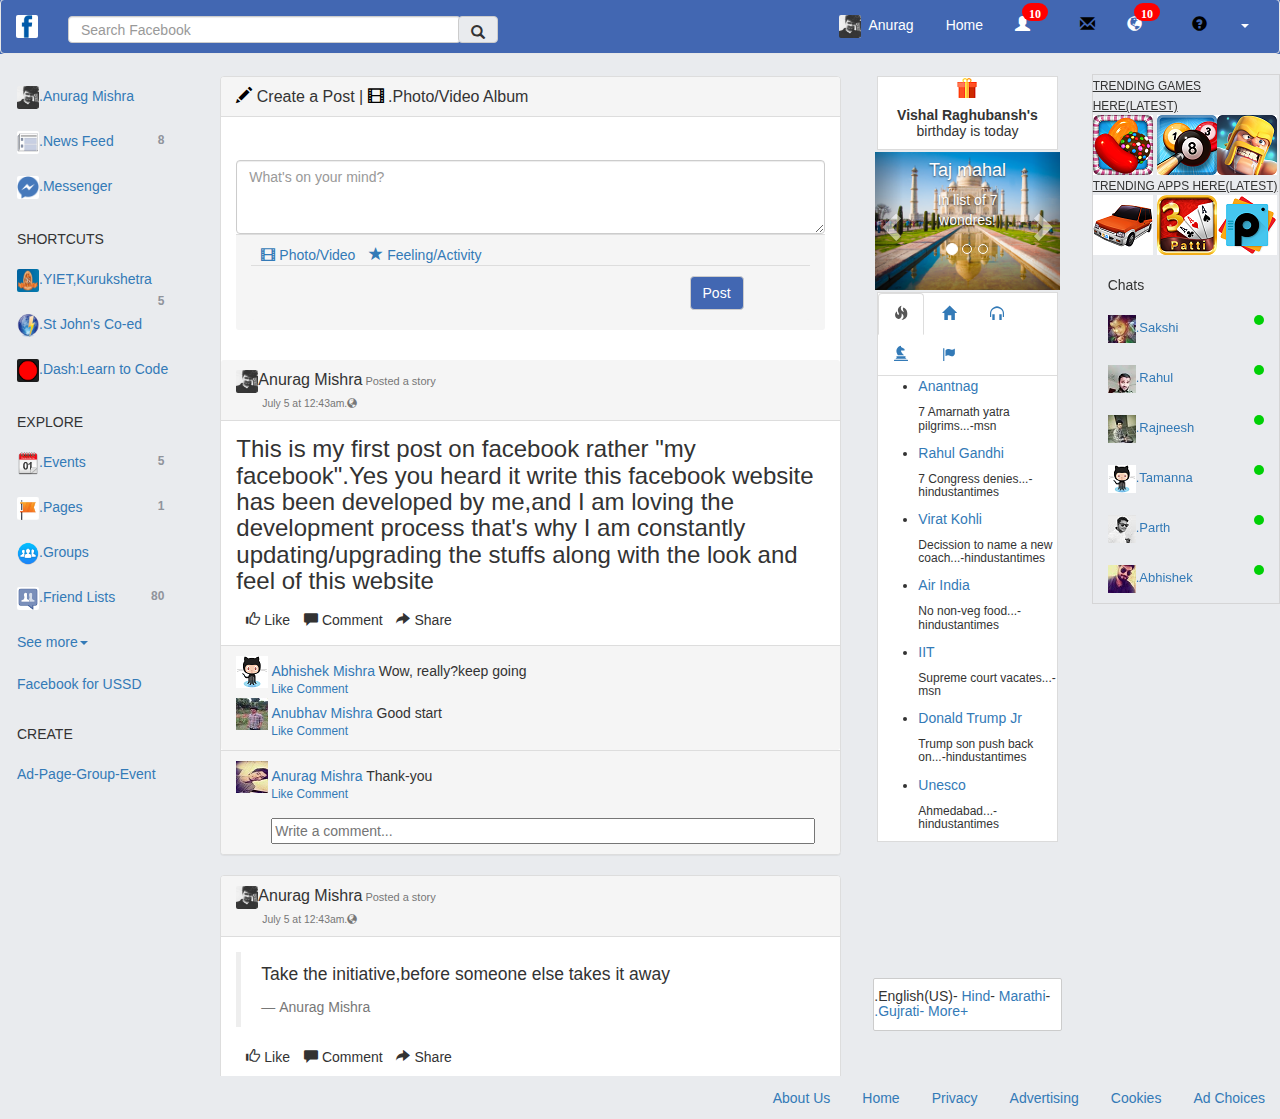
==== index.html @ 79fcdcf5 "small bug fix" ====
<!DOCTYPE html>
<html lang="en">
  <head>
    <meta charset="utf-8">
    <meta http-equiv="X-UA-Compatible" content="IE=edge">
    <meta name="viewport" content="width=device-width, initial-scale=1">
    <!-- The above 3 meta tags *must* come first in the head; any other head content must come *after* these tags -->
    <title>(10) Friendly</title>

    <!-- Bootstrap -->
    <link href="css/bootstrap.min.css" rel="stylesheet">
    <link href="main.css" rel="stylesheet">
  </head>
  <body>
    
        
        <div id="wrapper">
        <header>

        <nav class="navbar navbar-default" id="header">
              <div class="container-fluid">
                <!-- Brand and toggle get grouped for better mobile display -->
                <div class="navbar-header">
                  <button type="button" class="navbar-toggle collapsed" data-toggle="collapse" data-target="#bs-example-navbar-collapse-1" aria-expanded="false">
                    <span class="sr-only">Toggle navigation</span>
                    <span class="icon-bar"></span>
                    <span class="icon-bar"></span>
                    <span class="icon-bar"></span>
                  </button>
                  <a class="navbar-brand white-text" href="#">
                      <img src="fb.jpg" class="image1">
                  </a>
                </div>

                <!-- Collect the nav links, forms, and other content for toggling -->
                        <div class="collapse navbar-collapse" id="bs-example-navbar-collapse-1">

                          <form class="navbar-form navbar-left">
                            <div class="form-group ">
                              <input type="text" class="form-control" placeholder="Search Facebook" style="height: 27px;width: 393px;">
                            </div>
                            <button type="submit" class="btn btn-default searchbtn" style="height: 27px;">
                                <span class="glyphicon glyphicon-search" aria-hidden="true"></span>
                            </button>
                          </form>
                          <ul class="nav navbar-nav navbar-right nav-pills">
                            <li><a href="#" class="white-text">
                                
                            <img src="im.jpg" class="image1">

                            </a></li>
                            <li><a href="#" class="white-text gap">Anurag</a></li>
                            <li><a href="#" class="white-text">Home</a></li>
                            <!--for icons-->
                            <li><a href="#" class="white-text"> 
                            <span class="glyphicon glyphicon-user" aria-hidden="true">
                            <span class="badge">10</span></span>
                            </span>
                            </a></li>
        
                            <li><a href="#" class="white-text">
                                <span class="glyphicon glyphicon-envelope blak" aria-hidden="true">
                                </span>
                            </a></li>
                            
                            <li><a href="#" class="white-text">
                                <span class="glyphicon glyphicon-globe" aria-hidden="true">
                                <span class="badge">10</span></span>
                            </a></li>
                            
                            <li><a href="#" class="white-text">
                                <span class="glyphicon glyphicon-question-sign blak" aria-hidden="true"></span>
                            </a></li>
                            
                            <li class="dropdown">
                              <a href="#" class="dropdown-toggle white-text" data-toggle="dropdown" role="button" aria-haspopup="true" aria-expanded="false">

                              <span class="caret"></span></a>
                              
                              <ul class="dropdown-menu">
                                <li><a href="#">Create Page</a></li>
                                <li><a href="#">Manage Page</a></li>
                                <li role="separator" class="divider"></li>
                                <li><a href="#">Create Ads</a></li>
                                <li><a href="#">Advertising on Facebook</a></li>
                                <li role="separator" class="divider"></li>
                                <li><a href="#">Activity Log</a></li>
                                <li><a href="#">News Feed Preferences</a></li>
                                <li><a href="#">Settings</a></li>
                                <li><a href="#">Settings</a></li>
                                <li><a href="#">Log Out</a></li>
                               
                              </ul>
                            </li>
                          </ul>
                        </div><!-- /.navbar-collapse -->
                      </div><!-- /.container-fluid -->
                    </nav>
                    <!-- end of nav bar     -->

     
        </header>
        <!-- menu bar on left -->
             <div class="row">
                 <div class="hidden-xs col-sm-4 col-md-2">
                    <div id="menu">
                    <ul class="nav nav-pills nav-stacked">
                      <li role="presentation"><a href="#"> 
                      <img src="im.jpg" class="image1">.Anurag Mishra</a></li>
                      <li role="presentation"><a href="#">
                      <img src="news.jpg" class="image1">.News Feed<span class="badge left_badge">8</span></a></li>
                      <li role="presentation"><a href="#">
                      <img src="mess.jpg" class="image1">.Messenger</a></li>
                      <p class="list-heading">SHORTCUTS</p>
                      <li role="presentation"><a href="#">
                      <img src="ygi.png" class="image1">.YIET,Kurukshetra<span class="badge left_badge">5</span></a></li>
                      <li role="presentation"><a href="#">
                      <img src="br5.png" class="image1">.St John's Co-ed</a></li>
                      <li role="presentation"><a href="#">
                      <img src="dash.png" class="image1">.Dash:Learn to Code</a></li>
                      <p class="list-heading">EXPLORE</p>
                      <li role="presentation"><a href="#">
                      <img src="event.jpg" class="image1">.Events<span class="badge left_badge">5</span></a></li>
                      <li role="presentation"><a href="#">
                      <img src="page.jpg" class="image1">.Pages<span class="badge left_badge">1</span></a></li>
                      <li role="presentation"><a href="#">
                      <img src="group.png" class="image1">.Groups</a></li>
                      <li role="presentation"><a href="#">
                      <img src="frlist.png" class="image1">.Friend Lists<span class="badge left_badge">80</span></a></li>
                      <li role="presentation"><a href="#">See more<span class="caret"></span></a></li>
                      <li role="presentation"><a href="#">Facebook for USSD</a></li>
                      <p class="list-heading">CREATE</p>
                      <li role="presentation"><a href="#">
                       Ad-Page-Group-Event</a></li>
                    </ul>
                                        	
                    </div>
                 </div>

                 <!-- main,news feed section -->
                <div class="col-xs-12 col-sm-8 col-md-6">
                 <div id="main">

                 <div class="panel panel-default">
                      <div class="panel-heading">
                        <h3 class="panel-title">
                       <a href="#" class="white-text">
                                <span class="glyphicon glyphicon-pencil pen" aria-hidden="true">
                                 </span>
                            </a>Create a Post | <span class="glyphicon glyphicon-film pen" aria-hidden="true">
                                 </span> .Photo/Video Album
                        </h3>
                      </div>
                      <div class="panel-body form-group">
                      <label for="exampleTextarea"></label>
                        <textarea class="form-control" id="exampleTextarea" rows="3" placeholder="What's on your mind?"></textarea>
                      
                      <div>
                       
                      </div>
                      <div class="panel-footer btn-group-justified" role="group">
                          

                       
                         <div> <a href="#"><span><span class="glyphicon glyphicon-film" aria-hidden="true">
                           </span>Photo/Video</span></a> 
                           <a href="#"> <span><span class="glyphicon glyphicon-star" aria-hidden="true">
                                
                            </span>Feeling/Activity</span></a>
                            <div class="panel-footer">
                              <button type="button" class="btn btn-default btn1">Post</button>
                              </div>

                        </div>
                        </div>
                        </div>
                         <!-- first post -->

                      <div class="panel-heading">
                        <h3 class="panel-title">
                        <a href="#"><img src="im.jpg" class="image1">Anurag Mishra<small id="info">Posted a story</small><br><small id="info_time">July 5 at 12:43am.<span class="glyphicon glyphicon-globe" aria-hidden="true"></span></small></a>
                        </h3>
                      </div>
                      <div class="panel-body">
                      <div><h3 class="text-post">This is my first post on facebook rather "my facebook".Yes you heard it 
                       write this facebook website has been developed by me,and I am loving the development process that's why I am constantly updating/upgrading the stuffs along with the
                       look and feel of this website </h3></div>
                           <div> <span><span class="glyphicon glyphicon-thumbs-up" aria-hidden="true">
                           </span>Like</span>
                            <span><span class="glyphicon glyphicon-comment" aria-hidden="true">
                                
                            </span>Comment</span>
                            <span><span class="glyphicon glyphicon-share-alt" aria-hidden="true">
                                
                            </span>Share</span>
                        </div>
                      </div>
                      <div class="panel-footer">
                        <p class="comment"><img src="anubhav.png"> <span><a href="#" class="name_comment">Abhishek Mishra </a></span> Wow, really?keep going </p>
                        <div class="com"><small> <span> <a href="#">Like </a></span> <span> <a href="#">Comment </a></span></small>
                        
                      </div>
                      <p class="comment"><img src="anub.jpg"> <span ><a href="#">Anubhav Mishra </a></span> Good start </p>
                        <div class="com"><small> <span> <a href="#">Like </a></span> <span> <a href="#">Comment </a></span></small>
                        
                      </div>
                      
                      </div>
                      <div class="panel-footer">
                        <p class="comment"><img src="com.jpg"> <span><a href="#">Anurag Mishra </a></span> Thank-you </p>
                        <div class="com"><small> <span> <a href="#">Like </a></span> <span> <a href="#">Comment </a></span></small>

                        <input style="width: 100%;margin-top: 15px;" placeholder="Write a comment..."> 
                        
                      </div>
                      </div>
                    </div>
                    <!-- second post -->

                    <div class="panel panel-default">
                      <div class="panel-heading">
                        <h3 class="panel-title">
                        <a href="#"><img src="im.jpg" class="image1">Anurag Mishra<small id="info">Posted a story</small><br><small id="info_time">July 5 at 12:43am.<span class="glyphicon glyphicon-globe" aria-hidden="true"></span></small></a>
                        </h3>
                      </div>
                      <div class="panel-body">
                      <div>
                        <blockquote>
                          <p>Take the initiative,before someone else takes it away</p>
                          <footer>Anurag Mishra</footer>
                        </blockquote>
                       </div>
                         <div> <span><span class="glyphicon glyphicon-thumbs-up" aria-hidden="true">
                           </span>Like</span>
                            <span><span class="glyphicon glyphicon-comment" aria-hidden="true">
                                
                            </span>Comment</span>
                            <span><span class="glyphicon glyphicon-share-alt" aria-hidden="true">
                                
                            </span>Share</span>
                        </div>
                      </div>
                      <div class="panel-footer">
                        <p class="comment"><img src="anubhav.png"> <span><a href="#">Rahul Kumar </a></span> Exactly </p>
                        <div class="com"><small> <span> <a href="#">Like </a></span> <span> <a href="#">Comment </a></span></small>
                        
                      </div>
                      
                      </div>
                      <div class="panel-footer">
                        <p class="comment"><img src="anub.jpg"> <span><a href="#">Anubhav Mishra </a></span> Yes,actually right </p>
                        <div class="com"><small> <span> <a href="#">Like </a></span> <span> <a href="#">Comment </a></span></small>

                        <input style="width: 100%;margin-top: 15px;" placeholder="Write a comment..."> 
                        
                      </div>
                      
                      </div>
                    </div>
                    <!-- third post -->


                     <div class="panel panel-default">
                      <div class="panel-heading">
                        <h3 class="panel-title">
                        <a href="#"><img src="im.jpg" class="image1">Anurag Mishra<small id="info">Updated his profile picture</small><br><small id="info_time">July 5 at 12:43am.<span class="glyphicon glyphicon-globe" aria-hidden="true"></span></small></a>
                        </h3>
                      </div>
                      <div class="panel-body">
                      <div class="image-post">
                            <img src="pro.jpg" class="img-responsive" alt="Responsive image">
                       </div>
                         <div> <span><span class="glyphicon glyphicon-thumbs-up" aria-hidden="true">
                           </span>Like</span>
                            <span><span class="glyphicon glyphicon-comment" aria-hidden="true">
                                
                            </span>Comment</span>
                            <span><span class="glyphicon glyphicon-share-alt" aria-hidden="true">
                                
                            </span>Share</span>
                        </div>
                      </div>
                      <div class="panel-footer"></div>
                    </div>
                    <!-- fourth post -->

                     <div class="panel panel-default">
                      <div class="panel-heading">
                        <h3 class="panel-title">
                        <a href="#"><img src="im.jpg" class="image1">Anurag Mishra<small id="info">Uploaded a video</small><br><small id="info_time">July 5 at 12:43am.<span class="glyphicon glyphicon-globe" aria-hidden="true"></span></small></a>
                        </h3>
                      </div>
                      <div class="panel-body">
                      <div class="image-post">

                              <div class="embed-responsive embed-responsive-4by3">
                                  <iframe class="embed-responsive-item" src="https://www.youtube.com/embed/nfs8NYg7yQM?ecver=1">
                                      
                                  </iframe>
                                </div

                           <div> <span><span class="glyphicon glyphicon-thumbs-up" aria-hidden="true">
                           </span>Like</span>
                            <span><span class="glyphicon glyphicon-comment" aria-hidden="true">
                                
                            </span>Comment</span>
                            <span><span class="glyphicon glyphicon-share-alt" aria-hidden="true">
                                
                            </span>Share</span>
                        </div>
                      </div>
                      <div class="panel-footer">
                      <p class="comment"><img src="anubhav.png"> <span><a href="#">Rahul Kumar </a></span> Love this song </p>
                        <div class="com"><small> <span> <a href="#">Like </a></span> <span> <a href="#">Comment </a></span></small>
                        
                      </div>
                      
                      </div>
                      <div class="panel-footer">
                        <p class="comment"><img src="anub.jpg"> <span><a href="#">Anubhav Mishra </a></span> I luv Charlie Puth</p>
                        <div class="com"><small> <span> <a href="#">Like </a></span> <span> <a href="#">Comment </a></span></small>

                        <input style="width: 100%;margin-top: 15px;" placeholder="Write a comment..."> 
                        
                      </div>
                        
                      </div>
                    </div>
                                     	
                 </div>
                 </div>

                 <!-- right side ,sidebar -->
                 <!-- for birthday -->
                 <div class="hidden-xs hidden-sm col-md-2">
                 <div id="sidebar">
                 <div class="birthday">
                  <span> <span><img src="birthday.png"></span><h5><b>Vishal Raghubansh's</b> birthday is today</h5></span>
                 </div>
    <!-- for carousel -->
                   <div id="myCarousel" class="carousel slide carousel_class " data-ride="carousel">
                       <!-- Indicators -->
                      <ol class="carousel-indicators">
                        <li data-target="#myCarousel" data-slide-to="0" class="active"></li>
                        <li data-target="#myCarousel" data-slide-to="1"></li>
                        <li data-target="#myCarousel" data-slide-to="2"></li>
                      </ol>

                      <!-- Wrapper for slides -->
                      <div class="carousel-inner">
                        <div class="item active">
                          <img src="taj.jpg" alt="Los Angeles" style="width:100%;">
                          <div class="carousel-caption">
                          <h4>Taj mahal</h4>
                          <p>In list of 7 wondres!</p>
                        </div>
                        </div>

                        <div class="item">
                          <img src="champ.jpg" alt="Chicago" style="width:100%;">
                          <div class="carousel-caption">
                          <h4>Indian Cricket Team</h4>
                          <p>Lifting the champions trophy!</p>
                          </div>
                        </div>
                      
                        <div class="item">
                          <img src="modi.jpg" alt="New york" style="width:100%;">
                          <div class="carousel-caption">
                          <h4>Narendra Modi</h4>
                          <p>Visits Israel!</p>
                        </div>
                        </div>
                      </div>
                      <!-- Left and right controls -->
                      <a class="left carousel-control" href="#myCarousel" data-slide="prev">
                        <span class="glyphicon glyphicon-chevron-left"></span>
                        <span class="sr-only">Previous</span>
                      </a>
                      <a class="right carousel-control" href="#myCarousel" data-slide="next">
                        <span class="glyphicon glyphicon-chevron-right"></span>
                        <span class="sr-only">Next</span>
                      </a>
                    </div>
                    <div class="tab">

                   <ul class="nav nav-tabs" role="tablist">
                    <li role="presentation" class="active"><a href="#top" aria-controls="home" role="tab" data-toggle="tab"> <span class="glyphicon glyphicon-fire" aria-hidden="true">
                    </span>    </a></li>
                    <li role="presentation"><a href="#politics" aria-controls="profile" role="tab" data-toggle="tab"><span class="glyphicon glyphicon-home" aria-hidden="true">
                    </span>        </a></li>
                     <li role="presentation"><a href="#Music" aria-controls="messages" role="tab" data-toggle="tab"><span class="glyphicon glyphicon-headphones" aria-hidden="true">
                    </span>     </a></li>
                    <li role="presentation"><a href="#sports" aria-controls="messages" role="tab" data-toggle="tab"><span class="glyphicon glyphicon-knight" aria-hidden="true">
                    </span>     </a></li>
                    <li role="presentation"><a href="#Tri-color" aria-controls="messages" role="tab" data-toggle="tab"><span class="glyphicon glyphicon-flag" aria-hidden="true">
                    </span>     </a></li>
                   

                </ul>
                <!-- Tab panes for news and all that stuffs below birthday -->
                <div class="tab-content">
                    <div role="tabpanel" class="tab-pane active" id="top">
                      <ul>
                        <li><a href="#"> Anantnag</a><h6>7 Amarnath yatra pilgrims...-msn</h6></li>
                        <li><a href="#"> Rahul Gandhi</a><h6>7 Congress denies...-hindustantimes</h6></li>
                        <li><a href="#">Virat Kohli</a><h6>Decission to name a new coach...-hindustantimes</h6></li>
                        <li><a href="#"> Air India</a><h6>No non-veg food...-hindustantimes</h6></li>
                        <li><a href="#"> IIT</a><h6>Supreme court vacates...-msn</h6></li>
                        <li><a href="#">Donald Trump Jr</a><h6>Trump son push back on...-hindustantimes</h6></li>
                        <li><a href="#">Unesco</a><h6>Ahmedabad...-hindustantimes</h6></li>
                      </ul>
                    </div>
                    <div role="tabpanel" class="tab-pane" id="politics">
                      <ul>
                        <li><a href="#"> IIT</a><h6>Supreme court vacates...-msn</h6></li>
                        <li><a href="#"> Rahul Gandhi</a><h6>7 Congress denies...-hindustantimes</h6></li>
                        <li><a href="#">Donald Trump Jr</a><h6>Trump son push back on...-hindustantimes</h6></li>
                        <li><a href="#">Unesco</a><h6>Ahmedabad...-hindustantimes</h6></li>
                      </ul>
                    </div>
                    <div role="tabpanel" class="tab-pane" id="Music">
                      
                      <ul>
                        <li><a href="#">Jagga Jasoos</a><h6>New song from the movies jagga jassos released...-hindustantimes</h6></li>
                         <li><a href="#">See you again</a><h6>Chralie Puth's song see you again reaches the top 5 most viwed...-hindustantimes</h6></li>
                      </ul>
                    </div>
                    <div role="tabpanel" class="tab-pane" id="sports">
                      
                      <ul>
                        <li><a href="#">Virat Kohli</a><h6>Decission to name a new coach...-hindustantimes</h6></li>
                      </ul>
                    </div>
                    <div role="tabpanel" class="tab-pane" id="Tri-color">
                      
                      <ul>
                        <li><a href="#">Tri-color</a><h6>Best flag...-hindustantimes</h6></li>
                      </ul>
                    </div>

                </div>
                 	
                 </div>
                 </div>
               <!-- for languages available below news in third coloumn-->

                 <div class="lang">
                 <p><h5>.English(US)-<a href="#"> Hind</a>-<a href="#"> Marathi</a>-<a href="#"> .Gujrati-</a>
                 <a href="#">More+</a></h5></p>
                 </div>
                 </div>

                 <!-- fourth column -->
                 <div class="hidden-xs col-sm-4 col-md-2">
                    <div id="chat">
                    <ul class="nav nav-pills nav-stacked">
                    <small><u>TRENDING GAMES HERE(LATEST)</u></small>
                    <div><img src="candy.png" >
                    <img src="8ball.png"><img src="coc.png"></div>
                    <small><u>TRENDING APPS HERE(LATEST)</u></small>
                    <div><img src="dr..png" >
                    <img src="teen.png"><img src="pics.png"></div>

                      <!-- chat list -->
                      <p class="list-heading">Chats</p>
                      <li role="presentation" class="chat"><a href="#">
                      <img src="sak.jpg" >.Sakshi<img src="ol.png" class="image_chat"></a></li>
                      <li role="presentation" class="chat"><a href="#">
                      <img src="rahu.jpg">.Rahul<img src="ol.png" class="image_chat"></a></li>
                      <li role="presentation" class="chat"><a href="#">
                      <img src="rajni.jpg">.Rajneesh<img src="ol.png" class="image_chat"></a></li>
                      <li role="presentation" class="chat"><a href="#">
                      <img src="tam.png">.Tamanna<img src="ol.png" class="image_chat"></a></li>
                      <li role="presentation" class="chat"><a href="#">
                      <img src="parth.jpg">.Parth<img src="ol.png" class="image_chat"></a></li>
                      <li role="presentation" class="chat"><a href="#">
                      <img src="abhi.jpg">.Abhishek<img src="ol.png" class="image_chat"></a></li>
                     
                      
                      
                    </ul>
                                          
                    </div>
                 </div>

                 
                
                  </div>
                  <!-- ofcourse footer -->
        <footer>
            
    <ul class="nav nav-pills pull-right">
      <li role="presentation "><a href="# ">About Us</a></li>
      <li role="presentation "><a href="# ">Home</a></li>
      <li role=" presentation "><a href="# ">Privacy</a></li>
      <li role="presentation "><a href="# ">Advertising</a></li>
      <li role="presentation "><a href="# ">Cookies</a></li>
      <li role="presentation "><a href="# ">Ad Choices</a></li>
    </ul>

        </footer>
         </div>
        

    <!-- jQuery (necessary for Bootstrap's JavaScript plugins) -->
    <script src="https://ajax.googleapis.com/ajax/libs/jquery/1.12.4/jquery.min.js"></script>
    <!-- Include all compiled plugins (below), or include individual files as needed -->
    <script src="js/bootstrap.min.js"></script>
    <script type="text/javascript">
      alert("I have tried giving it a different look and feel,so kindly do not expect it to be exactly like a facebook.Hit ok to see the page");
    </script>
  </body>
</html>
---- main.css ----
*,
*:after,
*:before {
  box-sizing: border-box;
}

html,body {
  height: 100%;
  width: 100%;
  font-family: sans-serif;
  background-color: #e9ebee;
}


#wrapper {
  margin-left: auto;
  margin-right: auto; 
  margin-top: 16px;
     margin-bottom: 16px;

}
.box {
  height: 1000px;
  background-color: #e7e7e7;
  border: 1px solid rgba(0,0,0,0.87);
}

/* Add Custom CSS Below this line */

.container {
  padding: 5px; 
    height: 1000px;
    
  }
  #main,#menu,#sidebar {
    margin: 2px 2px 2px 2px;
     height: 1000px;
  }
  #main { 
    background-color:#e9ebee;
   }

  #menu { background-color: #e9ebee; }
  #sidebar { background-color: #e9ebee; }
  
  header {
   
  background-color: #4267b2;

}
footer {
  background-color: rgba(255,255,255,0.87);
  
}
#header {
  margin-top: -17px;
    background-color: #4267b2;
    color: white;
}
.white-text {
  color: white !important;
}
.image1{
  
  height:23px;
  width: 22px;
  border-radius: 2px;
}

#header ul .glyphicon {
    font-size: 15px;
   
}
.image2{
    float: right;
    height: 300px;
    width: 200px;
    border-radius: 10px;
}
.list-heading {
    padding: 20px 15px 0 15px;
}
.badge{
  background-color: red;
  margin-top: -22px;
  margin-left: -23px;
}
.panel-body .glyphicon {
    margin-left: 10px;
    margin-right: 4px;
}
.text-post {
    margin-bottom: 15px;
    margin-top: 0;
}
.image-post {
    margin-bottom: 15px;
}
#main {
    overflow: auto;
}
#main::-webkit-scrollbar{
    display: none;
}
#main::-moz-scrollbar{
    display: none;
}
.pen{
  color: black;
}

.btn1{
  margin-left: 80%;
  background-color: #4267b2;
  color: white;
}
.left_badge{
  float: right;
  margin-top: 0px;
  background-color: #e9ebee;
  color: rgb(144, 148, 156);
}
.gap{
  margin-left: -25px;
}
.blak{
  color:black;
}
#info{
  margin: 3px;
  font-size: 11px;
}
#info_time{
  margin-left: 26px;
  margin-top: -20px;
}
.comment {
    margin: 0;
}
.com{
  margin: -10px 10px 0px 35px; 
}
.birthday{
  text-align: center;
  
  border:1px solid rgba(204, 204, 204,0.7);
  
  background-color: white;
  margin: 2px;

}
.tab{
  border:1px solid rgba(204, 204, 204,0.7);
  margin: 2px;
  background-color: white;
}
.lang{
  border:0.8px solid rgb(204, 204, 204);
  margin-top: -100px;
  background-color: white;
  border-radius: 2px;
}
#chat{
  border: 1px solid rgba(204, 204, 204,0.7); 
  position: fixed;
  
}
.image_chat{
  float: right;
  border-radius: 50%;
}
.chat{
  float: left;
  font-size: 13px;
}
.searchbtn{
  background-color: #e9ebee;
  margin-left: -7px;
  margin-top: 8px;
}
.form-control{
  margin-top: 8px;
}
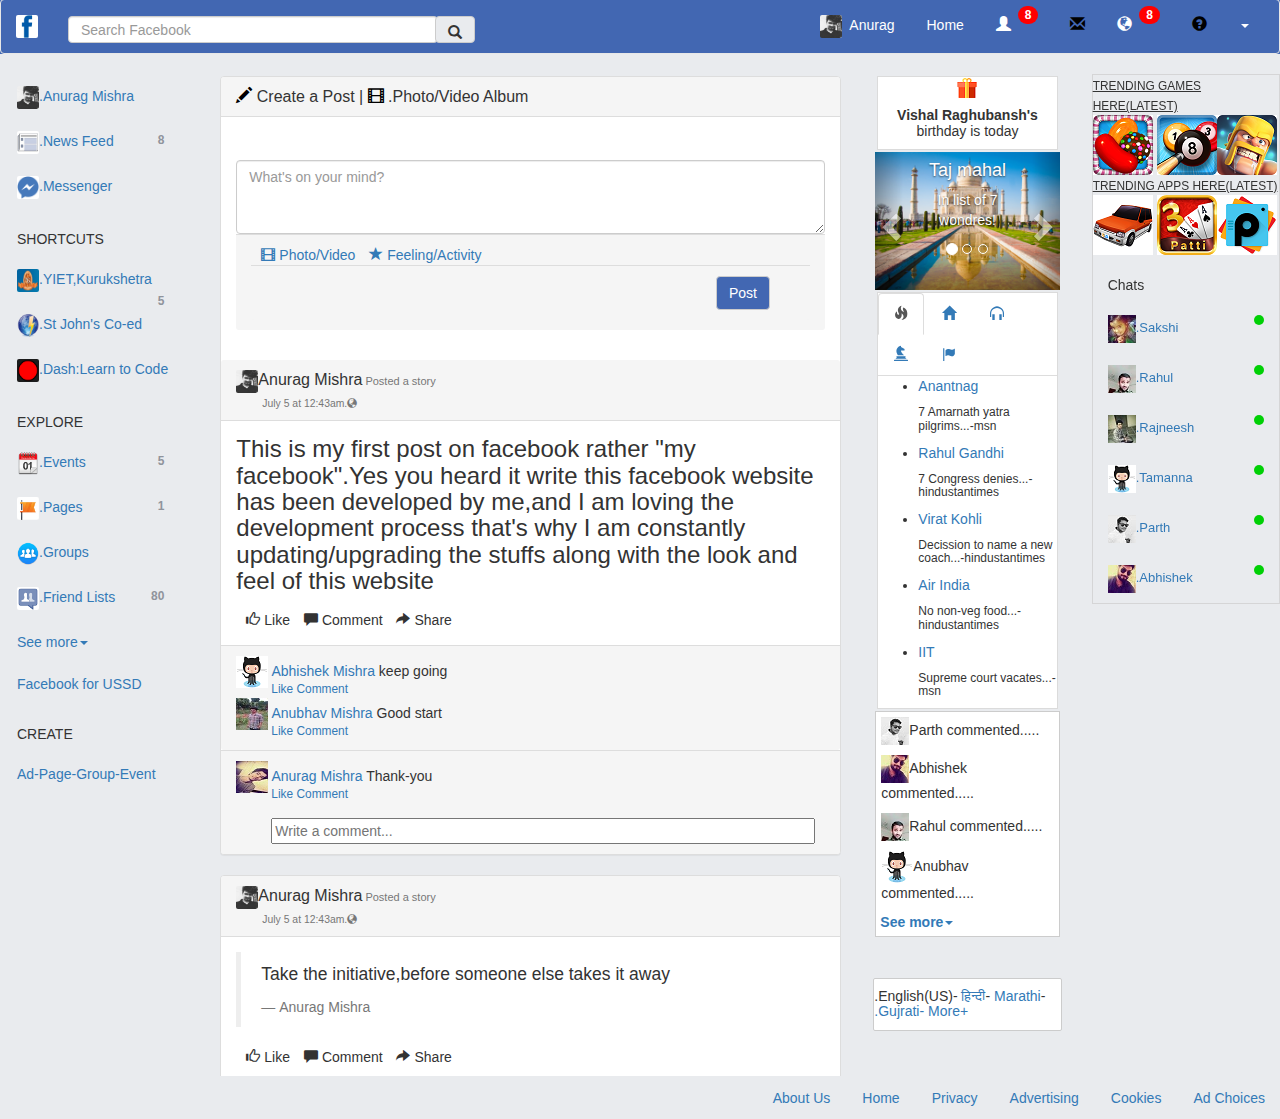
==== commit 5d41ddfe: "some extra feature added" ====
--- a/index.html
+++ b/index.html
@@ -37,7 +37,7 @@
 
                           <form class="navbar-form navbar-left">
                             <div class="form-group ">
-                              <input type="text" class="form-control" placeholder="Search Facebook" style="height: 27px;width: 393px;">
+                              <input type="text" class="form-control" placeholder="Search Facebook" style="height: 27px;width: 370px;">
                             </div>
                             <button type="submit" class="btn btn-default searchbtn" style="height: 27px;">
                                 <span class="glyphicon glyphicon-search" aria-hidden="true"></span>
@@ -52,21 +52,66 @@
                             <li><a href="#" class="white-text gap">Anurag</a></li>
                             <li><a href="#" class="white-text">Home</a></li>
                             <!--for icons-->
-                            <li><a href="#" class="white-text"> 
-                            <span class="glyphicon glyphicon-user" aria-hidden="true">
-                            <span class="badge">10</span></span>
-                            </span>
-                            </a></li>
+                            
+                    <!-- friend request -->
+                             <li class="dropdown">
+                              <a href="#" class="dropdown-toggle white-text" data-toggle="dropdown" role="button" aria-haspopup="true" aria-expanded="false">
+
+                              <span class="glyphicon glyphicon-user" area-hidden="true"></span>
+                              <span class="badge">8</span></a>
+                              
+                              <ul class="dropdown-menu">
+                                <div class="frnd_request"><img src="abhi.jpg"><a href="#">Abhishek</a><button class="confirm_btn">Confirm</button></a></div>
+
+                                <div class="frnd_request"><img src="anubhav.png"><a href="#">.Anubhav</a><button class="confirm_btn">Confirm</button></div>
+
+                                <div class="frnd_request"><img src="sak.jpg"><a href="#">.Sakshi</a><button class="confirm_btn">Confirm</button></div>
+
+                                <div class="frnd_request"><img src="parth.jpg"><a href="#">.Parth</a><button class="confirm_btn">Confirm</button></div>
+                                <div class="frnd_request"><img src="abhi.jpg"><a href="#">Abhishek</a><button class="confirm_btn">Confirm</button></a></div>
+
+                                <div class="frnd_request"><img src="anubhav.png"><a href="#">.Anubhav</a><button class="confirm_btn">Confirm</button></div>
+
+                                <div class="frnd_request"><img src="sak.jpg"><a href="#">.Sakshi</a><button class="confirm_btn">Confirm</button></div>
+
+                                <div class="frnd_request"><img src="parth.jpg"><a href="#">.Parth</a><button class="confirm_btn">Confirm</button></div>
+                               
+                              </ul>
+                            </li>
+                            <!-- friend request end-->
+                            
         
                             <li><a href="#" class="white-text">
                                 <span class="glyphicon glyphicon-envelope blak" aria-hidden="true">
                                 </span>
                             </a></li>
                             
-                            <li><a href="#" class="white-text">
-                                <span class="glyphicon glyphicon-globe" aria-hidden="true">
-                                <span class="badge">10</span></span>
-                            </a></li>
+                             <li class="dropdown">
+                              <a href="#" class="dropdown-toggle white-text" data-toggle="dropdown" role="button" aria-haspopup="true" aria-expanded="false">
+
+                             
+                            <!-- notification in navbar -->
+                              <span class="glyphicon glyphicon-globe" area-hidden="true"></span>
+                              <span class="badge">8</span></a>
+                              
+                              <ul class="dropdown-menu">
+
+                                <div class="noti"><a href=""><img src="anubhav.png"> Anubhav commented on your photo</a></div>
+
+                                <div class="noti"><a href="#"><img src="sak.jpg">.Sakshi commented on your video</a></div>
+
+                                <div class="noti"><a href="#"><img src="parth.jpg">.Parth commented on your video</a></div>
+                                <div class="noti"><a href="#"><img src="abhi.jpg">Abhishek liked your post</a></a></div>
+
+                                <div class="noti"><a href="#"><img src="anubhav.png">.Anubhav commented on your photo</a></div>
+
+                                <div class="noti"><a href="#"><img src="sak.jpg">.Sakshi commented on your photo</a></div>
+
+                                <div class="noti"><a href="#">See All <span class="caret"></span></a></div>
+                               
+                              </ul>
+                            </li>
+                            <!-- end of noti -->
                             
                             <li><a href="#" class="white-text">
                                 <span class="glyphicon glyphicon-question-sign blak" aria-hidden="true"></span>
@@ -196,7 +241,7 @@
                         </div>
                       </div>
                       <div class="panel-footer">
-                        <p class="comment"><img src="anubhav.png"> <span><a href="#" class="name_comment">Abhishek Mishra </a></span> Wow, really?keep going </p>
+                        <p class="comment"><img src="anubhav.png"> <span><a href="#" class="name_comment">Abhishek Mishra </a></span>keep going </p>
                         <div class="com"><small> <span> <a href="#">Like </a></span> <span> <a href="#">Comment </a></span></small>
                         
                       </div>
@@ -407,8 +452,7 @@
                         <li><a href="#">Virat Kohli</a><h6>Decission to name a new coach...-hindustantimes</h6></li>
                         <li><a href="#"> Air India</a><h6>No non-veg food...-hindustantimes</h6></li>
                         <li><a href="#"> IIT</a><h6>Supreme court vacates...-msn</h6></li>
-                        <li><a href="#">Donald Trump Jr</a><h6>Trump son push back on...-hindustantimes</h6></li>
-                        <li><a href="#">Unesco</a><h6>Ahmedabad...-hindustantimes</h6></li>
+                        
                       </ul>
                     </div>
                     <div role="tabpanel" class="tab-pane" id="politics">
@@ -442,11 +486,19 @@
                 </div>
                  	
                  </div>
+                 <!-- for notification below news politics -->
+                  <div class="pending_noti">
+                <div style="padding: 5px;"><img src="parth.jpg">Parth commented.....</div>
+                 <div style="padding: 5px;"><img src="abhi.jpg">Abhishek commented.....</div>
+                 <div style="padding: 5px;"><img src="rahu.jpg">Rahul commented.....</div>
+                 <div style="padding: 5px;"><img src="anubhav.png">Anubhav commented.....</div>
+                 <div style="padding: 4px;"><a href="#"><b>See more</b><span class="caret"></span></a></div>
+                </div>
                  </div>
                <!-- for languages available below news in third coloumn-->
 
                  <div class="lang">
-                 <p><h5>.English(US)-<a href="#"> Hind</a>-<a href="#"> Marathi</a>-<a href="#"> .Gujrati-</a>
+                 <p><h5>.English(US)-<a href="#"> हिन्दी</a>-<a href="#"> Marathi</a>-<a href="#"> .Gujrati-</a>
                  <a href="#">More+</a></h5></p>
                  </div>
                  </div>
--- a/main.css
+++ b/main.css
@@ -85,6 +85,7 @@
   margin-top: -22px;
   margin-left: -23px;
 }
+
 .panel-body .glyphicon {
     margin-left: 10px;
     margin-right: 4px;
@@ -108,9 +109,8 @@
 .pen{
   color: black;
 }
-
 .btn1{
-  margin-left: 80%;
+  margin-left: 85%;
   background-color: #4267b2;
   color: white;
 }
@@ -181,3 +181,29 @@
 .form-control{
   margin-top: 8px;
 }
+.pending_noti{
+  background-color: white;
+  border: 1px solid rgba(204, 204, 204,1);
+}
+
+.frnd_request{
+
+  border:1px solid rgba(204, 204, 204,0.7);
+   padding: 10px;
+   background-color: white;
+    width: 200%;
+}
+.confirm_btn{
+  background-color: rgb(66, 103, 178); 
+  color: white; 
+  float: right;
+  border-radius: 5px;
+
+}
+.noti{
+
+  border:1px solid rgba(204, 204, 204,0.7);
+   padding: 6px;
+   background-color: white;
+    width: 150%;
+}
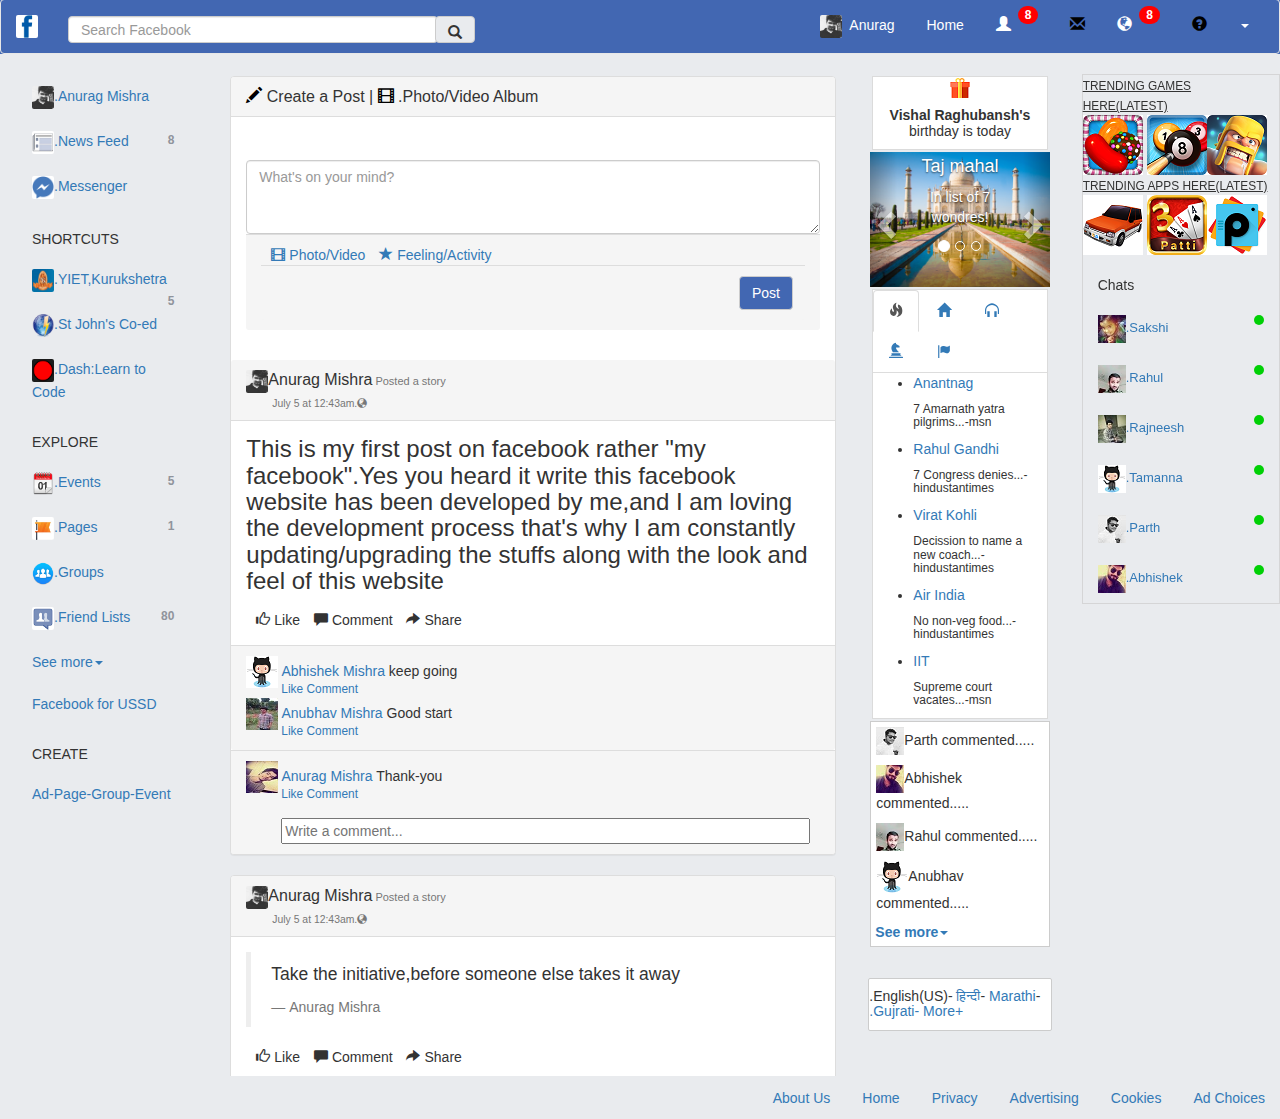
==== commit 21de59c2: "removed horizontal bar issue" ====
--- a/index.html
+++ b/index.html
@@ -16,7 +16,7 @@
         
         <div id="wrapper">
         <header>
-
+        
         <nav class="navbar navbar-default" id="header">
               <div class="container-fluid">
                 <!-- Brand and toggle get grouped for better mobile display -->
@@ -146,7 +146,7 @@
      
         </header>
         <!-- menu bar on left -->
-             <div class="row">
+             <div class="row no-container">
                  <div class="hidden-xs col-sm-4 col-md-2">
                     <div id="menu">
                     <ul class="nav nav-pills nav-stacked">
@@ -533,23 +533,20 @@
                       
                     </ul>
                                           
-                    </div>
-                 </div>
-
-                 
-                
-                  </div>
+                       </div>
+                      </div>
+                   </div>
                   <!-- ofcourse footer -->
         <footer>
             
-    <ul class="nav nav-pills pull-right">
-      <li role="presentation "><a href="# ">About Us</a></li>
-      <li role="presentation "><a href="# ">Home</a></li>
-      <li role=" presentation "><a href="# ">Privacy</a></li>
-      <li role="presentation "><a href="# ">Advertising</a></li>
-      <li role="presentation "><a href="# ">Cookies</a></li>
-      <li role="presentation "><a href="# ">Ad Choices</a></li>
-    </ul>
+            <ul class="nav nav-pills pull-right">
+              <li role="presentation "><a href="# ">About Us</a></li>
+              <li role="presentation "><a href="# ">Home</a></li>
+              <li role=" presentation "><a href="# ">Privacy</a></li>
+              <li role="presentation "><a href="# ">Advertising</a></li>
+              <li role="presentation "><a href="# ">Cookies</a></li>
+              <li role="presentation "><a href="# ">Ad Choices</a></li>
+            </ul>
 
         </footer>
          </div>
--- a/main.css
+++ b/main.css
@@ -110,7 +110,7 @@
   color: black;
 }
 .btn1{
-  margin-left: 85%;
+  margin-left: 90%;
   background-color: #4267b2;
   color: white;
 }
@@ -207,3 +207,8 @@
    background-color: white;
     width: 150%;
 }
+/*body {overflow-x: hidden;}=>can also use this to remove horizontal bar*/
+.no-container {
+    margin-left: 0 !important;
+    margin-right: 0 !important; 
+}
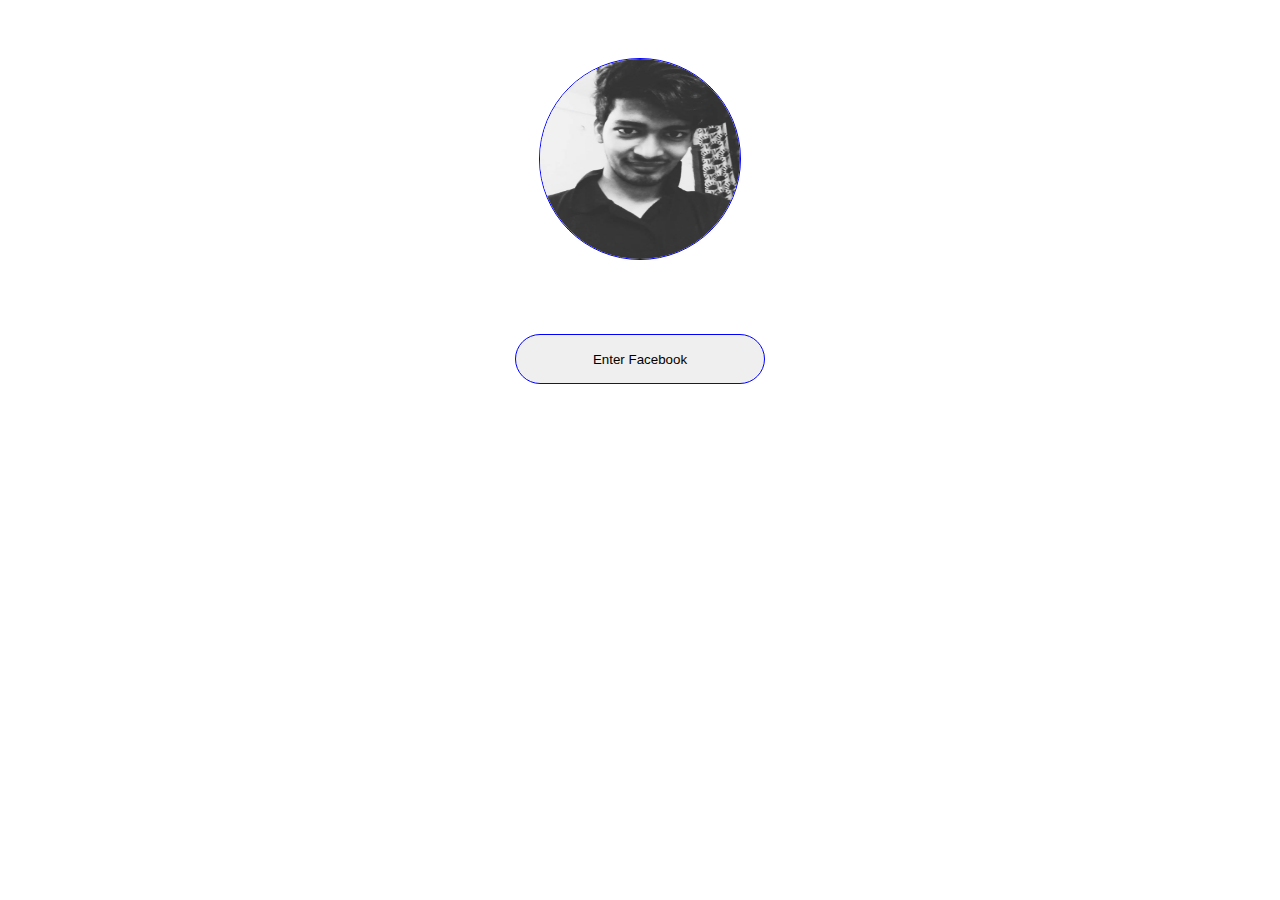
==== commit f6bbc40d: "cover page added" ====
--- a/index.html
+++ b/index.html
@@ -1,563 +1,36 @@
 <!DOCTYPE html>
-<html lang="en">
-  <head>
-    <meta charset="utf-8">
-    <meta http-equiv="X-UA-Compatible" content="IE=edge">
-    <meta name="viewport" content="width=device-width, initial-scale=1">
-    <!-- The above 3 meta tags *must* come first in the head; any other head content must come *after* these tags -->
-    <title>(10) Friendly</title>
-
-    <!-- Bootstrap -->
-    <link href="css/bootstrap.min.css" rel="stylesheet">
-    <link href="main.css" rel="stylesheet">
-  </head>
-  <body>
-    
-        
-        <div id="wrapper">
-        <header>
-        
-        <nav class="navbar navbar-default" id="header">
-              <div class="container-fluid">
-                <!-- Brand and toggle get grouped for better mobile display -->
-                <div class="navbar-header">
-                  <button type="button" class="navbar-toggle collapsed" data-toggle="collapse" data-target="#bs-example-navbar-collapse-1" aria-expanded="false">
-                    <span class="sr-only">Toggle navigation</span>
-                    <span class="icon-bar"></span>
-                    <span class="icon-bar"></span>
-                    <span class="icon-bar"></span>
-                  </button>
-                  <a class="navbar-brand white-text" href="#">
-                      <img src="fb.jpg" class="image1">
-                  </a>
-                </div>
-
-                <!-- Collect the nav links, forms, and other content for toggling -->
-                        <div class="collapse navbar-collapse" id="bs-example-navbar-collapse-1">
-
-                          <form class="navbar-form navbar-left">
-                            <div class="form-group ">
-                              <input type="text" class="form-control" placeholder="Search Facebook" style="height: 27px;width: 370px;">
-                            </div>
-                            <button type="submit" class="btn btn-default searchbtn" style="height: 27px;">
-                                <span class="glyphicon glyphicon-search" aria-hidden="true"></span>
-                            </button>
-                          </form>
-                          <ul class="nav navbar-nav navbar-right nav-pills">
-                            <li><a href="#" class="white-text">
-                                
-                            <img src="im.jpg" class="image1">
-
-                            </a></li>
-                            <li><a href="#" class="white-text gap">Anurag</a></li>
-                            <li><a href="#" class="white-text">Home</a></li>
-                            <!--for icons-->
-                            
-                    <!-- friend request -->
-                             <li class="dropdown">
-                              <a href="#" class="dropdown-toggle white-text" data-toggle="dropdown" role="button" aria-haspopup="true" aria-expanded="false">
-
-                              <span class="glyphicon glyphicon-user" area-hidden="true"></span>
-                              <span class="badge">8</span></a>
-                              
-                              <ul class="dropdown-menu">
-                                <div class="frnd_request"><img src="abhi.jpg"><a href="#">Abhishek</a><button class="confirm_btn">Confirm</button></a></div>
-
-                                <div class="frnd_request"><img src="anubhav.png"><a href="#">.Anubhav</a><button class="confirm_btn">Confirm</button></div>
-
-                                <div class="frnd_request"><img src="sak.jpg"><a href="#">.Sakshi</a><button class="confirm_btn">Confirm</button></div>
-
-                                <div class="frnd_request"><img src="parth.jpg"><a href="#">.Parth</a><button class="confirm_btn">Confirm</button></div>
-                                <div class="frnd_request"><img src="abhi.jpg"><a href="#">Abhishek</a><button class="confirm_btn">Confirm</button></a></div>
-
-                                <div class="frnd_request"><img src="anubhav.png"><a href="#">.Anubhav</a><button class="confirm_btn">Confirm</button></div>
-
-                                <div class="frnd_request"><img src="sak.jpg"><a href="#">.Sakshi</a><button class="confirm_btn">Confirm</button></div>
-
-                                <div class="frnd_request"><img src="parth.jpg"><a href="#">.Parth</a><button class="confirm_btn">Confirm</button></div>
-                               
-                              </ul>
-                            </li>
-                            <!-- friend request end-->
-                            
-        
-                            <li><a href="#" class="white-text">
-                                <span class="glyphicon glyphicon-envelope blak" aria-hidden="true">
-                                </span>
-                            </a></li>
-                            
-                             <li class="dropdown">
-                              <a href="#" class="dropdown-toggle white-text" data-toggle="dropdown" role="button" aria-haspopup="true" aria-expanded="false">
-
-                             
-                            <!-- notification in navbar -->
-                              <span class="glyphicon glyphicon-globe" area-hidden="true"></span>
-                              <span class="badge">8</span></a>
-                              
-                              <ul class="dropdown-menu">
-
-                                <div class="noti"><a href=""><img src="anubhav.png"> Anubhav commented on your photo</a></div>
-
-                                <div class="noti"><a href="#"><img src="sak.jpg">.Sakshi commented on your video</a></div>
-
-                                <div class="noti"><a href="#"><img src="parth.jpg">.Parth commented on your video</a></div>
-                                <div class="noti"><a href="#"><img src="abhi.jpg">Abhishek liked your post</a></a></div>
-
-                                <div class="noti"><a href="#"><img src="anubhav.png">.Anubhav commented on your photo</a></div>
-
-                                <div class="noti"><a href="#"><img src="sak.jpg">.Sakshi commented on your photo</a></div>
-
-                                <div class="noti"><a href="#">See All <span class="caret"></span></a></div>
-                               
-                              </ul>
-                            </li>
-                            <!-- end of noti -->
-                            
-                            <li><a href="#" class="white-text">
-                                <span class="glyphicon glyphicon-question-sign blak" aria-hidden="true"></span>
-                            </a></li>
-                            
-                            <li class="dropdown">
-                              <a href="#" class="dropdown-toggle white-text" data-toggle="dropdown" role="button" aria-haspopup="true" aria-expanded="false">
-
-                              <span class="caret"></span></a>
-                              
-                              <ul class="dropdown-menu">
-                                <li><a href="#">Create Page</a></li>
-                                <li><a href="#">Manage Page</a></li>
-                                <li role="separator" class="divider"></li>
-                                <li><a href="#">Create Ads</a></li>
-                                <li><a href="#">Advertising on Facebook</a></li>
-                                <li role="separator" class="divider"></li>
-                                <li><a href="#">Activity Log</a></li>
-                                <li><a href="#">News Feed Preferences</a></li>
-                                <li><a href="#">Settings</a></li>
-                                <li><a href="#">Settings</a></li>
-                                <li><a href="#">Log Out</a></li>
-                               
-                              </ul>
-                            </li>
-                          </ul>
-                        </div><!-- /.navbar-collapse -->
-                      </div><!-- /.container-fluid -->
-                    </nav>
-                    <!-- end of nav bar     -->
-
+<head>
+  <title>Anurag Mishra</title>
+  <style>
+    body {
+      text-align: center;
+      background: url("http://dash.ga.co/assets/anna-bg.png");
+      background-size: cover;
+      background-position: center;
+      color: white;
+      font-family: helvetica;
+    }
+    p {
+      font-size: 22px;
+    }
+    img{
+      border-radius:50%;
+      border: 1.5px solid blue;
+      margin-top: 50px;
      
-        </header>
-        <!-- menu bar on left -->
-             <div class="row no-container">
-                 <div class="hidden-xs col-sm-4 col-md-2">
-                    <div id="menu">
-                    <ul class="nav nav-pills nav-stacked">
-                      <li role="presentation"><a href="#"> 
-                      <img src="im.jpg" class="image1">.Anurag Mishra</a></li>
-                      <li role="presentation"><a href="#">
-                      <img src="news.jpg" class="image1">.News Feed<span class="badge left_badge">8</span></a></li>
-                      <li role="presentation"><a href="#">
-                      <img src="mess.jpg" class="image1">.Messenger</a></li>
-                      <p class="list-heading">SHORTCUTS</p>
-                      <li role="presentation"><a href="#">
-                      <img src="ygi.png" class="image1">.YIET,Kurukshetra<span class="badge left_badge">5</span></a></li>
-                      <li role="presentation"><a href="#">
-                      <img src="br5.png" class="image1">.St John's Co-ed</a></li>
-                      <li role="presentation"><a href="#">
-                      <img src="dash.png" class="image1">.Dash:Learn to Code</a></li>
-                      <p class="list-heading">EXPLORE</p>
-                      <li role="presentation"><a href="#">
-                      <img src="event.jpg" class="image1">.Events<span class="badge left_badge">5</span></a></li>
-                      <li role="presentation"><a href="#">
-                      <img src="page.jpg" class="image1">.Pages<span class="badge left_badge">1</span></a></li>
-                      <li role="presentation"><a href="#">
-                      <img src="group.png" class="image1">.Groups</a></li>
-                      <li role="presentation"><a href="#">
-                      <img src="frlist.png" class="image1">.Friend Lists<span class="badge left_badge">80</span></a></li>
-                      <li role="presentation"><a href="#">See more<span class="caret"></span></a></li>
-                      <li role="presentation"><a href="#">Facebook for USSD</a></li>
-                      <p class="list-heading">CREATE</p>
-                      <li role="presentation"><a href="#">
-                       Ad-Page-Group-Event</a></li>
-                    </ul>
-                                        	
-                    </div>
-                 </div>
-
-                 <!-- main,news feed section -->
-                <div class="col-xs-12 col-sm-8 col-md-6">
-                 <div id="main">
-
-                 <div class="panel panel-default">
-                      <div class="panel-heading">
-                        <h3 class="panel-title">
-                       <a href="#" class="white-text">
-                                <span class="glyphicon glyphicon-pencil pen" aria-hidden="true">
-                                 </span>
-                            </a>Create a Post | <span class="glyphicon glyphicon-film pen" aria-hidden="true">
-                                 </span> .Photo/Video Album
-                        </h3>
-                      </div>
-                      <div class="panel-body form-group">
-                      <label for="exampleTextarea"></label>
-                        <textarea class="form-control" id="exampleTextarea" rows="3" placeholder="What's on your mind?"></textarea>
-                      
-                      <div>
-                       
-                      </div>
-                      <div class="panel-footer btn-group-justified" role="group">
-                          
-
-                       
-                         <div> <a href="#"><span><span class="glyphicon glyphicon-film" aria-hidden="true">
-                           </span>Photo/Video</span></a> 
-                           <a href="#"> <span><span class="glyphicon glyphicon-star" aria-hidden="true">
-                                
-                            </span>Feeling/Activity</span></a>
-                            <div class="panel-footer">
-                              <button type="button" class="btn btn-default btn1">Post</button>
-                              </div>
-
-                        </div>
-                        </div>
-                        </div>
-                         <!-- first post -->
-
-                      <div class="panel-heading">
-                        <h3 class="panel-title">
-                        <a href="#"><img src="im.jpg" class="image1">Anurag Mishra<small id="info">Posted a story</small><br><small id="info_time">July 5 at 12:43am.<span class="glyphicon glyphicon-globe" aria-hidden="true"></span></small></a>
-                        </h3>
-                      </div>
-                      <div class="panel-body">
-                      <div><h3 class="text-post">This is my first post on facebook rather "my facebook".Yes you heard it 
-                       write this facebook website has been developed by me,and I am loving the development process that's why I am constantly updating/upgrading the stuffs along with the
-                       look and feel of this website </h3></div>
-                           <div> <span><span class="glyphicon glyphicon-thumbs-up" aria-hidden="true">
-                           </span>Like</span>
-                            <span><span class="glyphicon glyphicon-comment" aria-hidden="true">
-                                
-                            </span>Comment</span>
-                            <span><span class="glyphicon glyphicon-share-alt" aria-hidden="true">
-                                
-                            </span>Share</span>
-                        </div>
-                      </div>
-                      <div class="panel-footer">
-                        <p class="comment"><img src="anubhav.png"> <span><a href="#" class="name_comment">Abhishek Mishra </a></span>keep going </p>
-                        <div class="com"><small> <span> <a href="#">Like </a></span> <span> <a href="#">Comment </a></span></small>
-                        
-                      </div>
-                      <p class="comment"><img src="anub.jpg"> <span ><a href="#">Anubhav Mishra </a></span> Good start </p>
-                        <div class="com"><small> <span> <a href="#">Like </a></span> <span> <a href="#">Comment </a></span></small>
-                        
-                      </div>
-                      
-                      </div>
-                      <div class="panel-footer">
-                        <p class="comment"><img src="com.jpg"> <span><a href="#">Anurag Mishra </a></span> Thank-you </p>
-                        <div class="com"><small> <span> <a href="#">Like </a></span> <span> <a href="#">Comment </a></span></small>
-
-                        <input style="width: 100%;margin-top: 15px;" placeholder="Write a comment..."> 
-                        
-                      </div>
-                      </div>
-                    </div>
-                    <!-- second post -->
-
-                    <div class="panel panel-default">
-                      <div class="panel-heading">
-                        <h3 class="panel-title">
-                        <a href="#"><img src="im.jpg" class="image1">Anurag Mishra<small id="info">Posted a story</small><br><small id="info_time">July 5 at 12:43am.<span class="glyphicon glyphicon-globe" aria-hidden="true"></span></small></a>
-                        </h3>
-                      </div>
-                      <div class="panel-body">
-                      <div>
-                        <blockquote>
-                          <p>Take the initiative,before someone else takes it away</p>
-                          <footer>Anurag Mishra</footer>
-                        </blockquote>
-                       </div>
-                         <div> <span><span class="glyphicon glyphicon-thumbs-up" aria-hidden="true">
-                           </span>Like</span>
-                            <span><span class="glyphicon glyphicon-comment" aria-hidden="true">
-                                
-                            </span>Comment</span>
-                            <span><span class="glyphicon glyphicon-share-alt" aria-hidden="true">
-                                
-                            </span>Share</span>
-                        </div>
-                      </div>
-                      <div class="panel-footer">
-                        <p class="comment"><img src="anubhav.png"> <span><a href="#">Rahul Kumar </a></span> Exactly </p>
-                        <div class="com"><small> <span> <a href="#">Like </a></span> <span> <a href="#">Comment </a></span></small>
-                        
-                      </div>
-                      
-                      </div>
-                      <div class="panel-footer">
-                        <p class="comment"><img src="anub.jpg"> <span><a href="#">Anubhav Mishra </a></span> Yes,actually right </p>
-                        <div class="com"><small> <span> <a href="#">Like </a></span> <span> <a href="#">Comment </a></span></small>
-
-                        <input style="width: 100%;margin-top: 15px;" placeholder="Write a comment..."> 
-                        
-                      </div>
-                      
-                      </div>
-                    </div>
-                    <!-- third post -->
-
-
-                     <div class="panel panel-default">
-                      <div class="panel-heading">
-                        <h3 class="panel-title">
-                        <a href="#"><img src="im.jpg" class="image1">Anurag Mishra<small id="info">Updated his profile picture</small><br><small id="info_time">July 5 at 12:43am.<span class="glyphicon glyphicon-globe" aria-hidden="true"></span></small></a>
-                        </h3>
-                      </div>
-                      <div class="panel-body">
-                      <div class="image-post">
-                            <img src="pro.jpg" class="img-responsive" alt="Responsive image">
-                       </div>
-                         <div> <span><span class="glyphicon glyphicon-thumbs-up" aria-hidden="true">
-                           </span>Like</span>
-                            <span><span class="glyphicon glyphicon-comment" aria-hidden="true">
-                                
-                            </span>Comment</span>
-                            <span><span class="glyphicon glyphicon-share-alt" aria-hidden="true">
-                                
-                            </span>Share</span>
-                        </div>
-                      </div>
-                      <div class="panel-footer"></div>
-                    </div>
-                    <!-- fourth post -->
-
-                     <div class="panel panel-default">
-                      <div class="panel-heading">
-                        <h3 class="panel-title">
-                        <a href="#"><img src="im.jpg" class="image1">Anurag Mishra<small id="info">Uploaded a video</small><br><small id="info_time">July 5 at 12:43am.<span class="glyphicon glyphicon-globe" aria-hidden="true"></span></small></a>
-                        </h3>
-                      </div>
-                      <div class="panel-body">
-                      <div class="image-post">
-
-                              <div class="embed-responsive embed-responsive-4by3">
-                                  <iframe class="embed-responsive-item" src="https://www.youtube.com/embed/nfs8NYg7yQM?ecver=1">
-                                      
-                                  </iframe>
-                                </div
-
-                           <div> <span><span class="glyphicon glyphicon-thumbs-up" aria-hidden="true">
-                           </span>Like</span>
-                            <span><span class="glyphicon glyphicon-comment" aria-hidden="true">
-                                
-                            </span>Comment</span>
-                            <span><span class="glyphicon glyphicon-share-alt" aria-hidden="true">
-                                
-                            </span>Share</span>
-                        </div>
-                      </div>
-                      <div class="panel-footer">
-                      <p class="comment"><img src="anubhav.png"> <span><a href="#">Rahul Kumar </a></span> Love this song </p>
-                        <div class="com"><small> <span> <a href="#">Like </a></span> <span> <a href="#">Comment </a></span></small>
-                        
-                      </div>
-                      
-                      </div>
-                      <div class="panel-footer">
-                        <p class="comment"><img src="anub.jpg"> <span><a href="#">Anubhav Mishra </a></span> I luv Charlie Puth</p>
-                        <div class="com"><small> <span> <a href="#">Like </a></span> <span> <a href="#">Comment </a></span></small>
-
-                        <input style="width: 100%;margin-top: 15px;" placeholder="Write a comment..."> 
-                        
-                      </div>
-                        
-                      </div>
-                    </div>
-                                     	
-                 </div>
-                 </div>
-
-                 <!-- right side ,sidebar -->
-                 <!-- for birthday -->
-                 <div class="hidden-xs hidden-sm col-md-2">
-                 <div id="sidebar">
-                 <div class="birthday">
-                  <span> <span><img src="birthday.png"></span><h5><b>Vishal Raghubansh's</b> birthday is today</h5></span>
-                 </div>
-    <!-- for carousel -->
-                   <div id="myCarousel" class="carousel slide carousel_class " data-ride="carousel">
-                       <!-- Indicators -->
-                      <ol class="carousel-indicators">
-                        <li data-target="#myCarousel" data-slide-to="0" class="active"></li>
-                        <li data-target="#myCarousel" data-slide-to="1"></li>
-                        <li data-target="#myCarousel" data-slide-to="2"></li>
-                      </ol>
-
-                      <!-- Wrapper for slides -->
-                      <div class="carousel-inner">
-                        <div class="item active">
-                          <img src="taj.jpg" alt="Los Angeles" style="width:100%;">
-                          <div class="carousel-caption">
-                          <h4>Taj mahal</h4>
-                          <p>In list of 7 wondres!</p>
-                        </div>
-                        </div>
-
-                        <div class="item">
-                          <img src="champ.jpg" alt="Chicago" style="width:100%;">
-                          <div class="carousel-caption">
-                          <h4>Indian Cricket Team</h4>
-                          <p>Lifting the champions trophy!</p>
-                          </div>
-                        </div>
-                      
-                        <div class="item">
-                          <img src="modi.jpg" alt="New york" style="width:100%;">
-                          <div class="carousel-caption">
-                          <h4>Narendra Modi</h4>
-                          <p>Visits Israel!</p>
-                        </div>
-                        </div>
-                      </div>
-                      <!-- Left and right controls -->
-                      <a class="left carousel-control" href="#myCarousel" data-slide="prev">
-                        <span class="glyphicon glyphicon-chevron-left"></span>
-                        <span class="sr-only">Previous</span>
-                      </a>
-                      <a class="right carousel-control" href="#myCarousel" data-slide="next">
-                        <span class="glyphicon glyphicon-chevron-right"></span>
-                        <span class="sr-only">Next</span>
-                      </a>
-                    </div>
-                    <div class="tab">
-
-                   <ul class="nav nav-tabs" role="tablist">
-                    <li role="presentation" class="active"><a href="#top" aria-controls="home" role="tab" data-toggle="tab"> <span class="glyphicon glyphicon-fire" aria-hidden="true">
-                    </span>    </a></li>
-                    <li role="presentation"><a href="#politics" aria-controls="profile" role="tab" data-toggle="tab"><span class="glyphicon glyphicon-home" aria-hidden="true">
-                    </span>        </a></li>
-                     <li role="presentation"><a href="#Music" aria-controls="messages" role="tab" data-toggle="tab"><span class="glyphicon glyphicon-headphones" aria-hidden="true">
-                    </span>     </a></li>
-                    <li role="presentation"><a href="#sports" aria-controls="messages" role="tab" data-toggle="tab"><span class="glyphicon glyphicon-knight" aria-hidden="true">
-                    </span>     </a></li>
-                    <li role="presentation"><a href="#Tri-color" aria-controls="messages" role="tab" data-toggle="tab"><span class="glyphicon glyphicon-flag" aria-hidden="true">
-                    </span>     </a></li>
-                   
-
-                </ul>
-                <!-- Tab panes for news and all that stuffs below birthday -->
-                <div class="tab-content">
-                    <div role="tabpanel" class="tab-pane active" id="top">
-                      <ul>
-                        <li><a href="#"> Anantnag</a><h6>7 Amarnath yatra pilgrims...-msn</h6></li>
-                        <li><a href="#"> Rahul Gandhi</a><h6>7 Congress denies...-hindustantimes</h6></li>
-                        <li><a href="#">Virat Kohli</a><h6>Decission to name a new coach...-hindustantimes</h6></li>
-                        <li><a href="#"> Air India</a><h6>No non-veg food...-hindustantimes</h6></li>
-                        <li><a href="#"> IIT</a><h6>Supreme court vacates...-msn</h6></li>
-                        
-                      </ul>
-                    </div>
-                    <div role="tabpanel" class="tab-pane" id="politics">
-                      <ul>
-                        <li><a href="#"> IIT</a><h6>Supreme court vacates...-msn</h6></li>
-                        <li><a href="#"> Rahul Gandhi</a><h6>7 Congress denies...-hindustantimes</h6></li>
-                        <li><a href="#">Donald Trump Jr</a><h6>Trump son push back on...-hindustantimes</h6></li>
-                        <li><a href="#">Unesco</a><h6>Ahmedabad...-hindustantimes</h6></li>
-                      </ul>
-                    </div>
-                    <div role="tabpanel" class="tab-pane" id="Music">
-                      
-                      <ul>
-                        <li><a href="#">Jagga Jasoos</a><h6>New song from the movies jagga jassos released...-hindustantimes</h6></li>
-                         <li><a href="#">See you again</a><h6>Chralie Puth's song see you again reaches the top 5 most viwed...-hindustantimes</h6></li>
-                      </ul>
-                    </div>
-                    <div role="tabpanel" class="tab-pane" id="sports">
-                      
-                      <ul>
-                        <li><a href="#">Virat Kohli</a><h6>Decission to name a new coach...-hindustantimes</h6></li>
-                      </ul>
-                    </div>
-                    <div role="tabpanel" class="tab-pane" id="Tri-color">
-                      
-                      <ul>
-                        <li><a href="#">Tri-color</a><h6>Best flag...-hindustantimes</h6></li>
-                      </ul>
-                    </div>
-
-                </div>
-                 	
-                 </div>
-                 <!-- for notification below news politics -->
-                  <div class="pending_noti">
-                <div style="padding: 5px;"><img src="parth.jpg">Parth commented.....</div>
-                 <div style="padding: 5px;"><img src="abhi.jpg">Abhishek commented.....</div>
-                 <div style="padding: 5px;"><img src="rahu.jpg">Rahul commented.....</div>
-                 <div style="padding: 5px;"><img src="anubhav.png">Anubhav commented.....</div>
-                 <div style="padding: 4px;"><a href="#"><b>See more</b><span class="caret"></span></a></div>
-                </div>
-                 </div>
-               <!-- for languages available below news in third coloumn-->
-
-                 <div class="lang">
-                 <p><h5>.English(US)-<a href="#"> हिन्दी</a>-<a href="#"> Marathi</a>-<a href="#"> .Gujrati-</a>
-                 <a href="#">More+</a></h5></p>
-                 </div>
-                 </div>
-
-                 <!-- fourth column -->
-                 <div class="hidden-xs col-sm-4 col-md-2">
-                    <div id="chat">
-                    <ul class="nav nav-pills nav-stacked">
-                    <small><u>TRENDING GAMES HERE(LATEST)</u></small>
-                    <div><img src="candy.png" >
-                    <img src="8ball.png"><img src="coc.png"></div>
-                    <small><u>TRENDING APPS HERE(LATEST)</u></small>
-                    <div><img src="dr..png" >
-                    <img src="teen.png"><img src="pics.png"></div>
-
-                      <!-- chat list -->
-                      <p class="list-heading">Chats</p>
-                      <li role="presentation" class="chat"><a href="#">
-                      <img src="sak.jpg" >.Sakshi<img src="ol.png" class="image_chat"></a></li>
-                      <li role="presentation" class="chat"><a href="#">
-                      <img src="rahu.jpg">.Rahul<img src="ol.png" class="image_chat"></a></li>
-                      <li role="presentation" class="chat"><a href="#">
-                      <img src="rajni.jpg">.Rajneesh<img src="ol.png" class="image_chat"></a></li>
-                      <li role="presentation" class="chat"><a href="#">
-                      <img src="tam.png">.Tamanna<img src="ol.png" class="image_chat"></a></li>
-                      <li role="presentation" class="chat"><a href="#">
-                      <img src="parth.jpg">.Parth<img src="ol.png" class="image_chat"></a></li>
-                      <li role="presentation" class="chat"><a href="#">
-                      <img src="abhi.jpg">.Abhishek<img src="ol.png" class="image_chat"></a></li>
-                     
-                      
-                      
-                    </ul>
-                                          
-                       </div>
-                      </div>
-                   </div>
-                  <!-- ofcourse footer -->
-        <footer>
-            
-            <ul class="nav nav-pills pull-right">
-              <li role="presentation "><a href="# ">About Us</a></li>
-              <li role="presentation "><a href="# ">Home</a></li>
-              <li role=" presentation "><a href="# ">Privacy</a></li>
-              <li role="presentation "><a href="# ">Advertising</a></li>
-              <li role="presentation "><a href="# ">Cookies</a></li>
-              <li role="presentation "><a href="# ">Ad Choices</a></li>
-            </ul>
-
-        </footer>
-         </div>
-        
-
-    <!-- jQuery (necessary for Bootstrap's JavaScript plugins) -->
-    <script src="https://ajax.googleapis.com/ajax/libs/jquery/1.12.4/jquery.min.js"></script>
-    <!-- Include all compiled plugins (below), or include individual files as needed -->
-    <script src="js/bootstrap.min.js"></script>
-    <script type="text/javascript">
-      alert("I have tried giving it a different look and feel,so kindly do not expect it to be exactly like a facebook.Hit ok to see the page");
-    </script>
-  </body>
-</html>+      height: 200px;
+      width: 200px;
+    }
+    button{
+      height: 50px;
+      width: 250px;
+      border-radius: 30px;
+      border: 1.5px solid blue;
+    }
+  </style>
+</head>
+<body>
+  <img src="im.jpg">
+  <p>Hi!!! I'm Anurag,click on the button below to enter my facebook page :-)</p>
+ <a href="facebook.html"><button>Enter Facebook</button></a> 
+</body>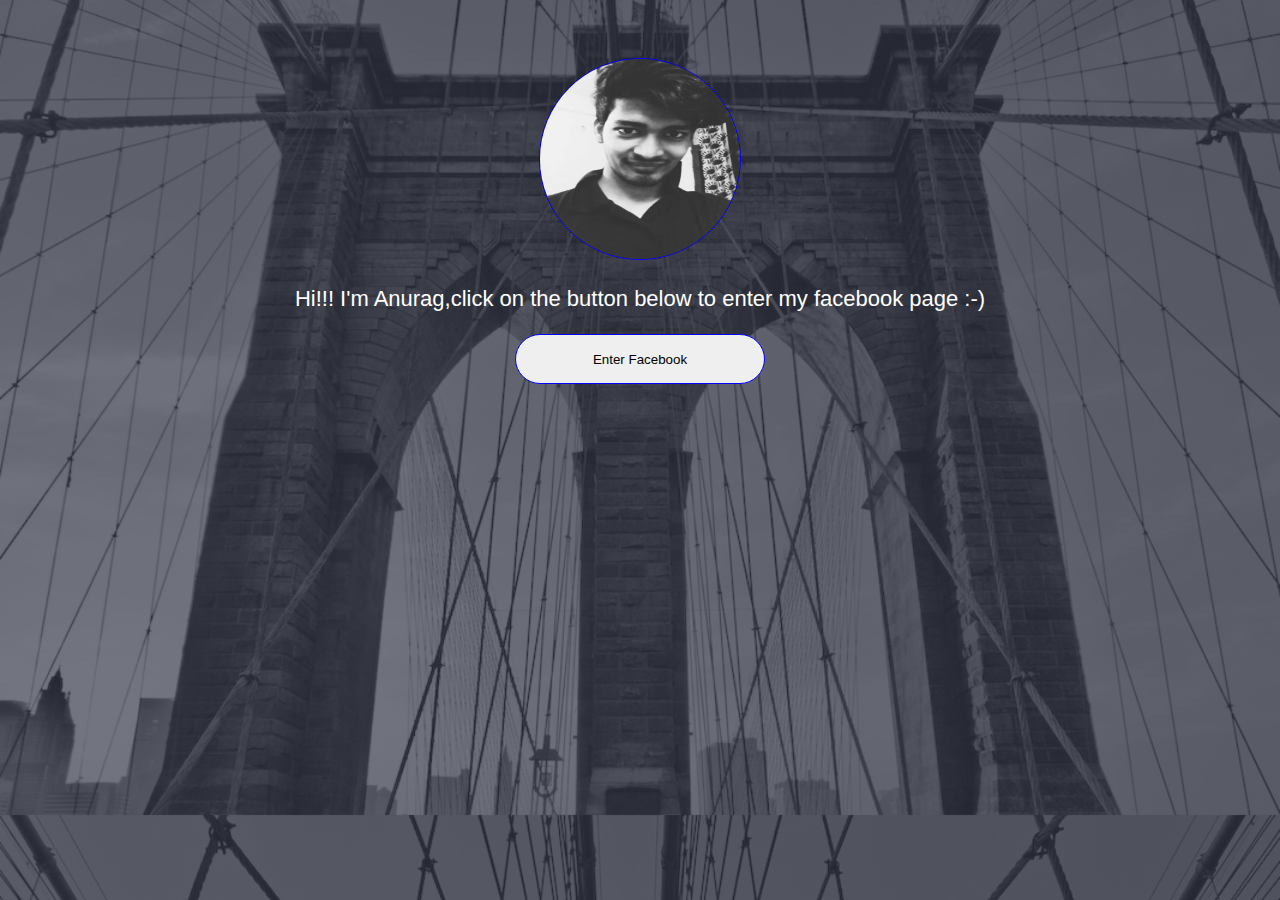
==== commit 85d7ae4f: "5th version with some more posts" ====
--- a/index.html
+++ b/index.html
@@ -4,7 +4,7 @@
   <style>
     body {
       text-align: center;
-      background: url("http://dash.ga.co/assets/anna-bg.png");
+      background-image:url("dash_img.png");
       background-size: cover;
       background-position: center;
       color: white;
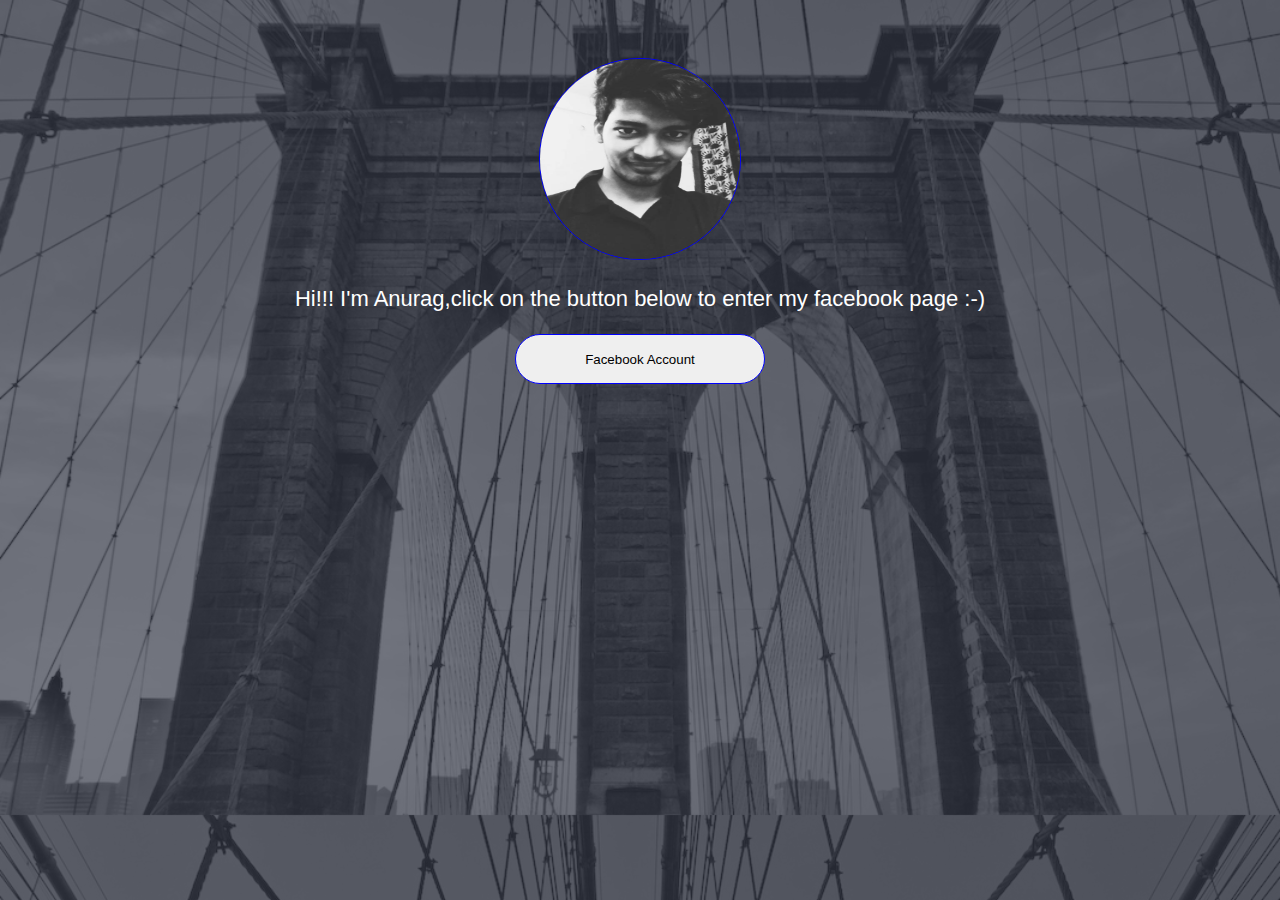
==== commit 359f7df1: "minor bugs" ====
--- a/index.html
+++ b/index.html
@@ -32,5 +32,5 @@
 <body>
   <img src="im.jpg">
   <p>Hi!!! I'm Anurag,click on the button below to enter my facebook page :-)</p>
- <a href="facebook.html"><button>Enter Facebook</button></a> 
+ <a href="facebook.html"><button>Facebook Account</button></a> 
 </body>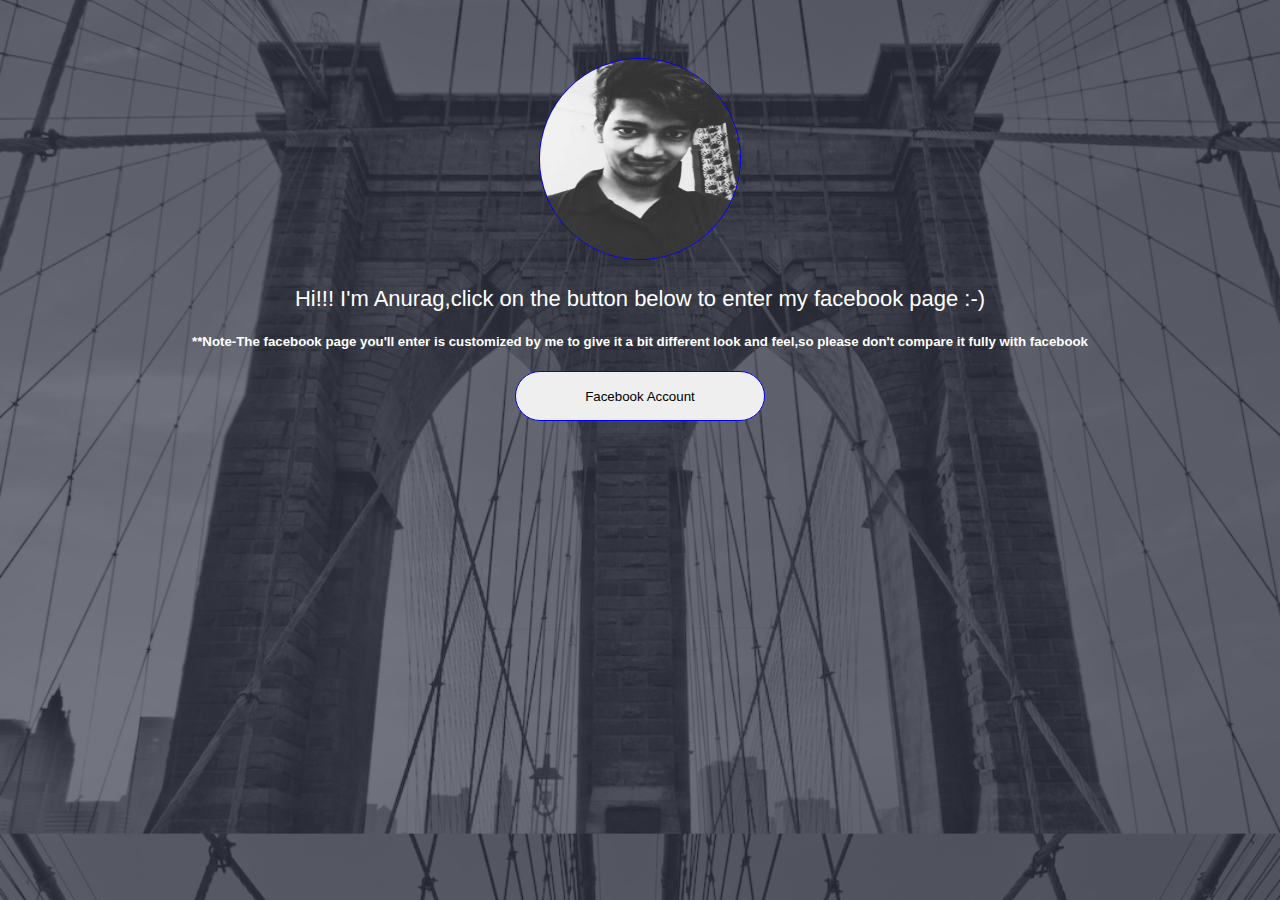
==== commit 3a1213e8: "nav bar top fixed" ====
--- a/index.html
+++ b/index.html
@@ -32,5 +32,6 @@
 <body>
   <img src="im.jpg">
   <p>Hi!!! I'm Anurag,click on the button below to enter my facebook page :-)</p>
+  <h5>**Note-The facebook page you'll enter is customized by me to give it a bit different look and feel,so please don't compare it fully with facebook</h5>
  <a href="facebook.html"><button>Facebook Account</button></a> 
 </body>